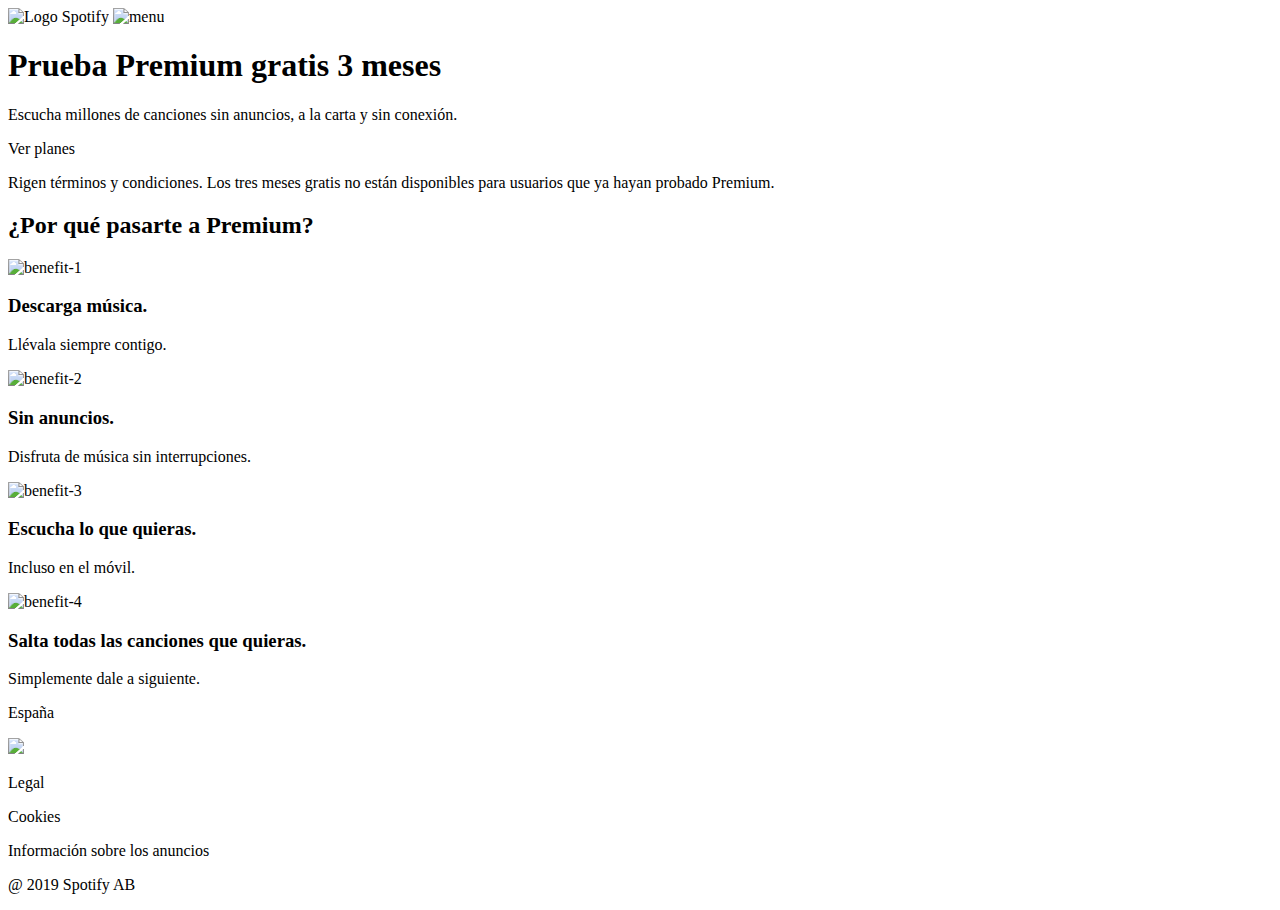
==== index.html @ b7c98182 "Add files via upload" ====
<!DOCTYPE html>
<html lang="es">
    <head>
        <meta charset="UTF-8">
        <meta http-equiv="X-UA-Compatible" content="IE=edge">
        <meta name="viewport" content="width=device-width, initial-scale=1.0">
        <title>Spotify</title>
        <link rel="stylesheet" href="styles.css">
    </head>
    <body>
            <nav>
                <img src="logo.png" alt="Logo Spotify">
                <img src="menu-icon.png" alt="menu">
            </nav>
            <section class="main">
                <h1>Prueba Premium gratis 3 meses</h1>
                <p>Escucha millones de canciones sin anuncios, a la carta y sin conexión.</p>
            </section class="seeplans">
                <div>Ver planes</div>
                
                <p>Rigen términos y condiciones. Los tres meses gratis no están disponibles para usuarios que ya hayan probado Premium.</p>
            </section>
            <section class="premium">
                <h2>¿Por qué pasarte a Premium?</h2>

                <div>
                    <img src="benefit-1.png" alt="benefit-1">
                    <h3>Descarga música.</h3>
                    <p>Llévala siempre contigo.</p>
                </div>

                <div>
                    <img src="benefit-2.png" alt="benefit-2">
                    <h3>Sin anuncios.</h3>
                    <p>Disfruta de música sin interrupciones.</p>
                </div>

                <div>
                    <img src="benefit-3.png" alt="benefit-3">
                    <h3>Escucha lo que quieras.</h3>
                    <p>Incluso en el móvil.</p>
                </div>

                <div>
                    <img src="benefit-4.png" alt="benefit-4">
                    <h3>Salta todas las canciones que quieras.</h3>
                    <p>Simplemente dale a siguiente.</p>
                </div>
            </section>      
    </body>
    <footer>
        <div>
            <p class="spain">España</p>
            <img src="es.svg" atl="bandera de España">
            <p class="legal">Legal</p>
            <p class="cookies">Cookies</p>
            <p class="information">Información sobre los anuncios</p>
            <p class="copyright">@ 2019 Spotify AB</p>
        </div>
    </footer>
</html>
---- styles.css ----
h1 {
}
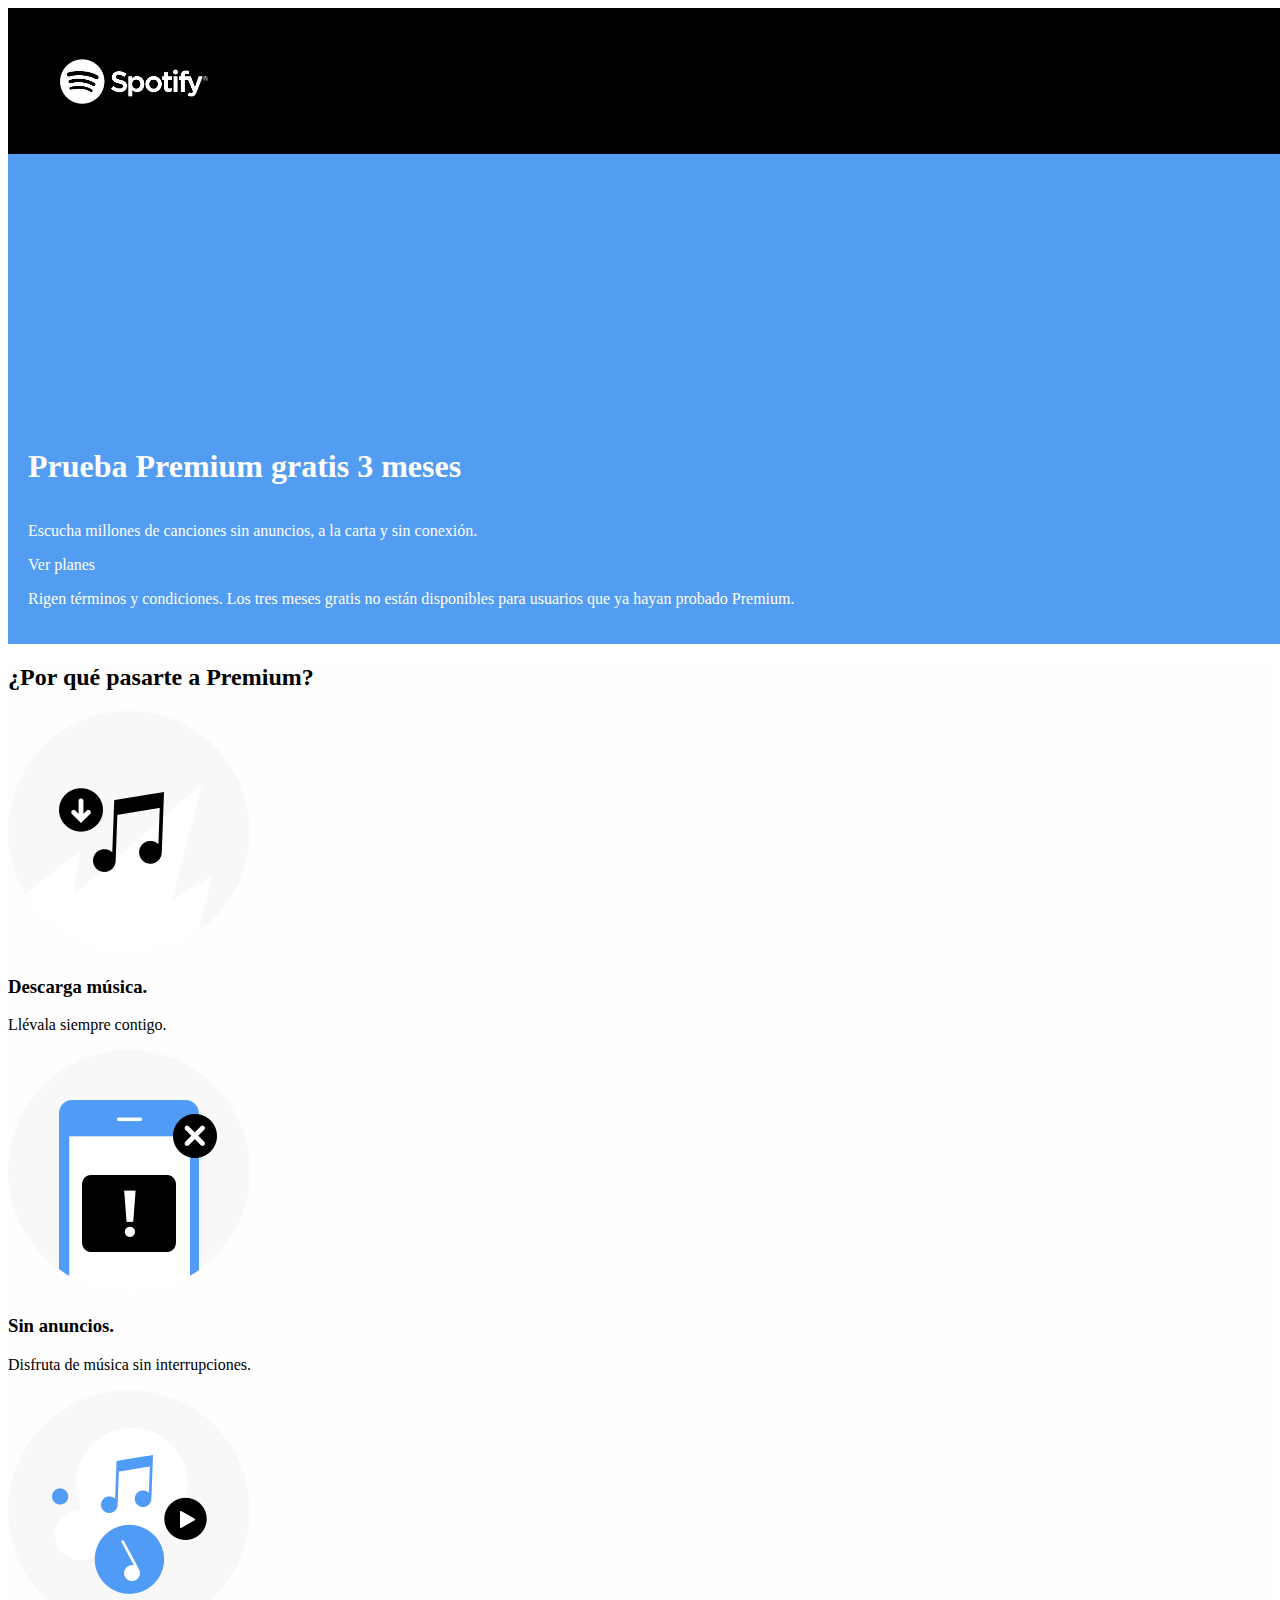
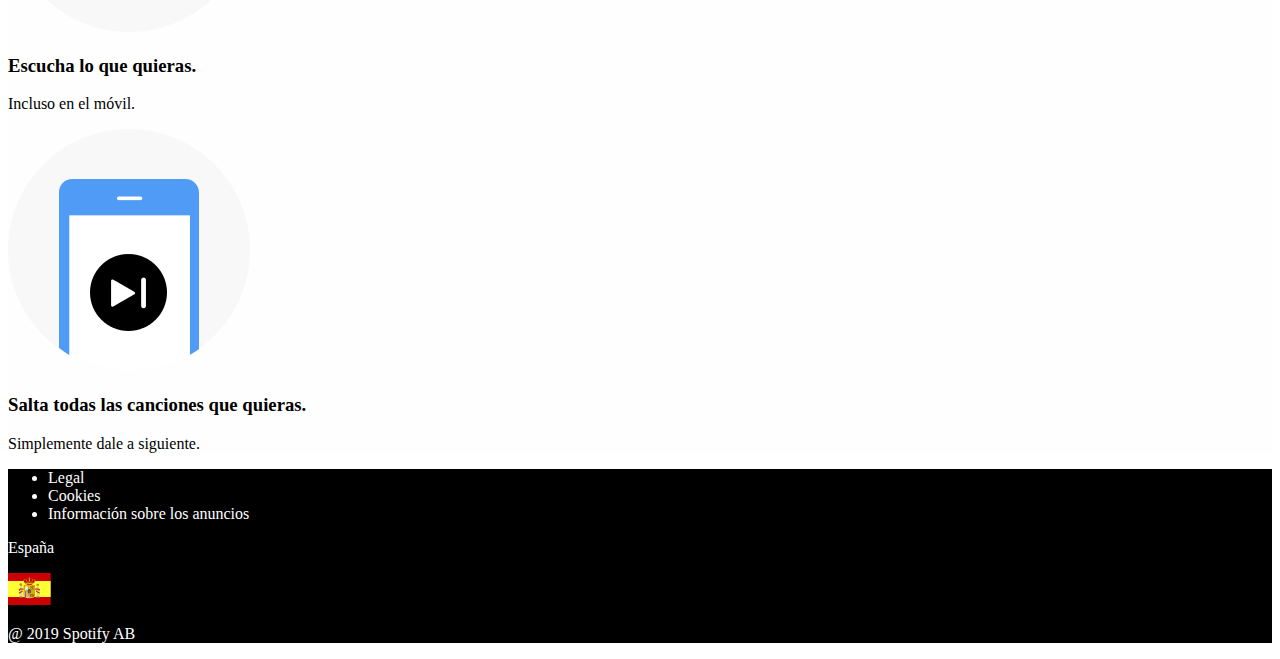
==== commit 9c275ef3: "New file images and new footer" ====
--- a/index.html
+++ b/index.html
@@ -7,55 +7,58 @@
         <title>Spotify</title>
         <link rel="stylesheet" href="styles.css">
     </head>
+   
     <body>
-            <nav>
-                <img src="logo.png" alt="Logo Spotify">
-                <img src="menu-icon.png" alt="menu">
-            </nav>
+            <header>
+                <img src="images/logo.png" alt="Logo Spotify">
+                <img src="images/menu-icon.png" alt="menu">
+            </header>
             <section class="main">
-                <h1>Prueba Premium gratis 3 meses</h1>
-                <p>Escucha millones de canciones sin anuncios, a la carta y sin conexión.</p>
-            </section class="seeplans">
-                <div>Ver planes</div>
-                
-                <p>Rigen términos y condiciones. Los tres meses gratis no están disponibles para usuarios que ya hayan probado Premium.</p>
+                <h1 class="main-title">Prueba Premium gratis 3 meses</h1>
+                <p class="main-text">Escucha millones de canciones sin anuncios, a la carta y sin conexión.</p>
+                <div class="plans">Ver planes</div>
+                <p class="condictions-terms">Rigen términos y condiciones. Los tres meses gratis no están disponibles para usuarios que ya hayan probado Premium.</p>
             </section>
             <section class="premium">
                 <h2>¿Por qué pasarte a Premium?</h2>
 
                 <div>
-                    <img src="benefit-1.png" alt="benefit-1">
+                    <img src="images/benefit-1.png" alt="benefit-1">
                     <h3>Descarga música.</h3>
                     <p>Llévala siempre contigo.</p>
                 </div>
 
                 <div>
-                    <img src="benefit-2.png" alt="benefit-2">
+                    <img src="images/benefit-2.png" alt="benefit-2">
                     <h3>Sin anuncios.</h3>
                     <p>Disfruta de música sin interrupciones.</p>
                 </div>
 
                 <div>
-                    <img src="benefit-3.png" alt="benefit-3">
+                    <img src="images/benefit-3.png" alt="benefit-3">
                     <h3>Escucha lo que quieras.</h3>
                     <p>Incluso en el móvil.</p>
                 </div>
 
                 <div>
-                    <img src="benefit-4.png" alt="benefit-4">
+                    <img src="images/benefit-4.png" alt="benefit-4">
                     <h3>Salta todas las canciones que quieras.</h3>
                     <p>Simplemente dale a siguiente.</p>
                 </div>
-            </section>      
+            </section>
     </body>
     <footer>
-        <div>
-            <p class="spain">España</p>
-            <img src="es.svg" atl="bandera de España">
-            <p class="legal">Legal</p>
-            <p class="cookies">Cookies</p>
-            <p class="information">Información sobre los anuncios</p>
-            <p class="copyright">@ 2019 Spotify AB</p>
+        <ul>
+            <li class="legal">Legal</li>
+            <li class="cookies">Cookies</li>
+            <li class="information">Información sobre los anuncios</li>
+        </ul>
+        <div class="spain">
+            <p>España</p>
+            <img src="images/es.svg" atl="bandera de España">
+        </div>
+        <div class="copyright">
+            <p>@ 2019 Spotify AB</p>
         </div>
     </footer>
 </html>--- a/styles.css
+++ b/styles.css
@@ -1,2 +1,28 @@
-h1 {
-}+header {
+    display: flex;
+    justify-content: space-between;
+    padding: 4%;
+    width: 100%;
+    height: 5vh;
+    background-color:black
+    /*por qué la barra menú se queda al final*/
+}
+
+.main {
+    display: flex;
+    flex-direction: column;
+    justify-content: end;
+    padding: 20px;
+    width: 100%;
+    height: 50vh;
+    color:white;
+    background-color: #529cf1;
+}
+
+.seeplans{background-color: #26b758}
+
+.premium{background-color:  #fefefe;}
+
+footer{
+    color: white;
+    background-color: black;}
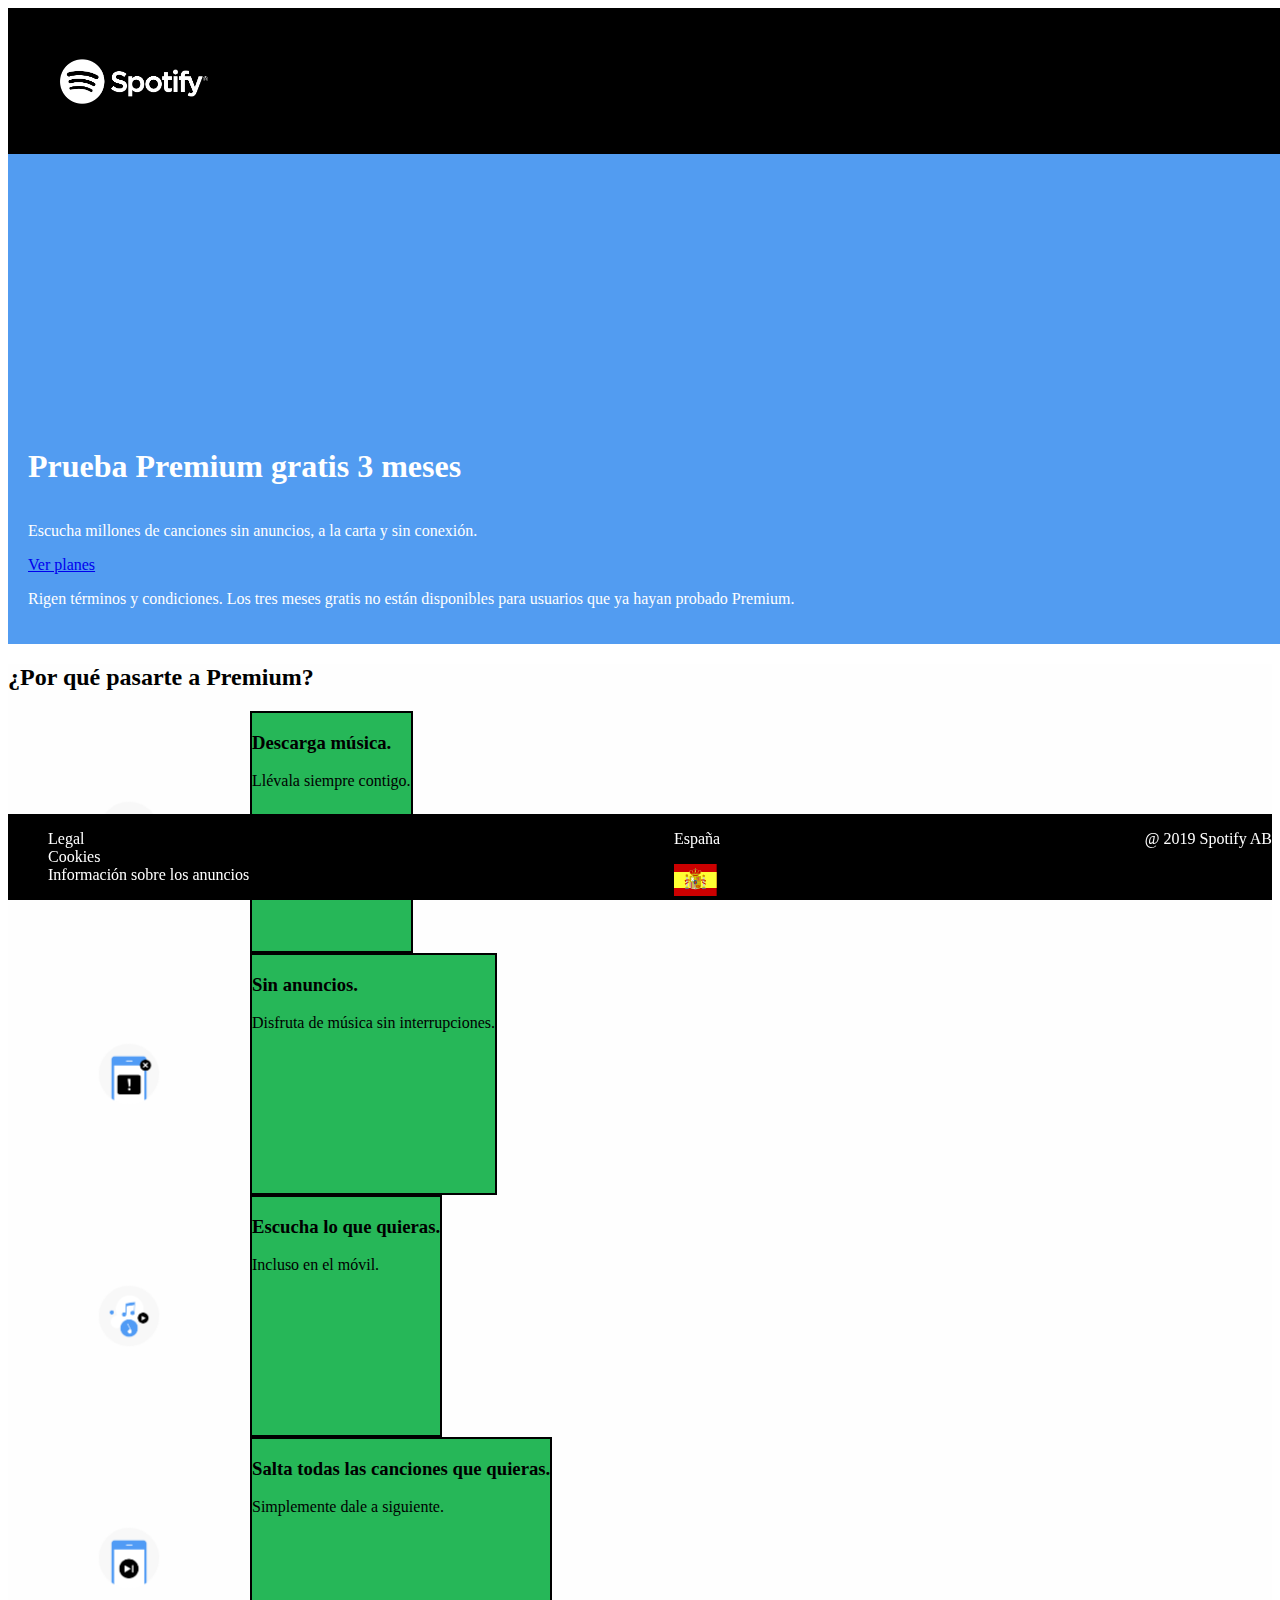
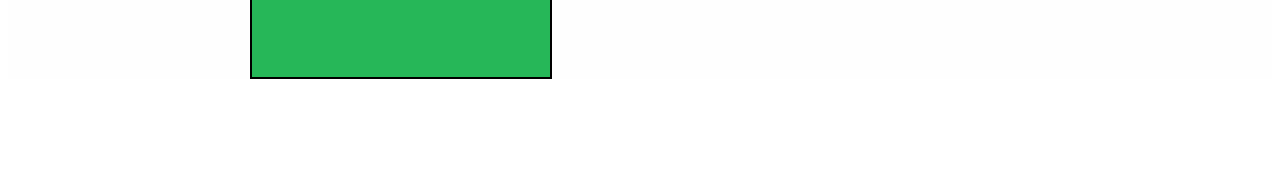
==== commit cdd826df: "Update index.html" ====
--- a/index.html
+++ b/index.html
@@ -5,9 +5,9 @@
         <meta http-equiv="X-UA-Compatible" content="IE=edge">
         <meta name="viewport" content="width=device-width, initial-scale=1.0">
         <title>Spotify</title>
+        <link rel="stylesheet" href="reset.css"> <!--Reset ha sido añadido para corregir márgenes-->
         <link rel="stylesheet" href="styles.css">
     </head>
-   
     <body>
             <header>
                 <img src="images/logo.png" alt="Logo Spotify">
@@ -16,34 +16,42 @@
             <section class="main">
                 <h1 class="main-title">Prueba Premium gratis 3 meses</h1>
                 <p class="main-text">Escucha millones de canciones sin anuncios, a la carta y sin conexión.</p>
-                <div class="plans">Ver planes</div>
+                <a href="spotify.com" class="plans">Ver planes</a> <!-- Lo he cambiado a <a> porque es un link a otra página. El enlace es random por poner algo-->
                 <p class="condictions-terms">Rigen términos y condiciones. Los tres meses gratis no están disponibles para usuarios que ya hayan probado Premium.</p>
             </section>
             <section class="premium">
                 <h2>¿Por qué pasarte a Premium?</h2>
 
-                <div>
-                    <img src="images/benefit-1.png" alt="benefit-1">
-                    <h3>Descarga música.</h3>
-                    <p>Llévala siempre contigo.</p>
+                <div class="benefit">
+                    <img src="images/benefit-1.png" alt="benefit-1" class="benefit-icon">
+                    <div class="benefit-text">
+                        <h3>Descarga música.</h3>
+                        <p>Llévala siempre contigo.</p>
+                    </div>
                 </div>
 
-                <div>
-                    <img src="images/benefit-2.png" alt="benefit-2">
-                    <h3>Sin anuncios.</h3>
-                    <p>Disfruta de música sin interrupciones.</p>
+                <div class="benefit">
+                    <img  src="images/benefit-2.png" alt="benefit-2" class="benefit-icon">
+                    <div class="benefit-text">
+                        <h3>Sin anuncios.</h3>
+                        <p>Disfruta de música sin interrupciones.</p>
+                    </div>
                 </div>
 
-                <div>
-                    <img src="images/benefit-3.png" alt="benefit-3">
-                    <h3>Escucha lo que quieras.</h3>
-                    <p>Incluso en el móvil.</p>
+                <div class="benefit">
+                    <img src="images/benefit-3.png" alt="benefit-3" class="benefit-icon">
+                    <div class="benefit-text">
+                        <h3>Escucha lo que quieras.</h3>
+                        <p>Incluso en el móvil.</p>
+                    </div>
                 </div>
 
-                <div>
-                    <img src="images/benefit-4.png" alt="benefit-4">
-                    <h3>Salta todas las canciones que quieras.</h3>
-                    <p>Simplemente dale a siguiente.</p>
+                <div class="benefit">
+                    <img src="images/benefit-4.png" alt="benefit-4" class="benefit-icon">
+                    <div class="benefit-text">
+                        <h3>Salta todas las canciones que quieras.</h3>
+                        <p>Simplemente dale a siguiente.</p>
+                    </div>
                 </div>
             </section>
     </body>
@@ -55,10 +63,10 @@
         </ul>
         <div class="spain">
             <p>España</p>
-            <img src="images/es.svg" atl="bandera de España">
+            <img src="images/es.svg" atl="Icono de España" class="flag">
         </div>
         <div class="copyright">
             <p>@ 2019 Spotify AB</p>
         </div>
     </footer>
-</html>+</html>
--- a/styles.css
+++ b/styles.css
@@ -4,7 +4,10 @@
     padding: 4%;
     width: 100%;
     height: 5vh;
-    background-color:black
+    background-color:black;
+    position: sticky;
+    top: 0px;
+    z-index: 1;
     /*por qué la barra menú se queda al final*/
 }
 
@@ -21,8 +24,39 @@
 
 .seeplans{background-color: #26b758}
 
-.premium{background-color:  #fefefe;}
+.premium{
+    display:flex;
+    display:block;
+    background-color:  #fefefe;
+
+}
+
+.benefit{
+    display: flex;
+
+}
+
+.benefit-icon {
+    transform: scale(0.25);
+
+}
+
+.benefit-text {
+    display: block;
+    background-color:#26b758;
+    border: black 2px solid;
+    
+}
 
 footer{
+    display: flex;
+    justify-content: space-between;
     color: white;
-    background-color: black;}
+    background-color: black;
+    position:sticky;
+    bottom:0;
+    }
+
+ul {
+    list-style-type: none;
+}
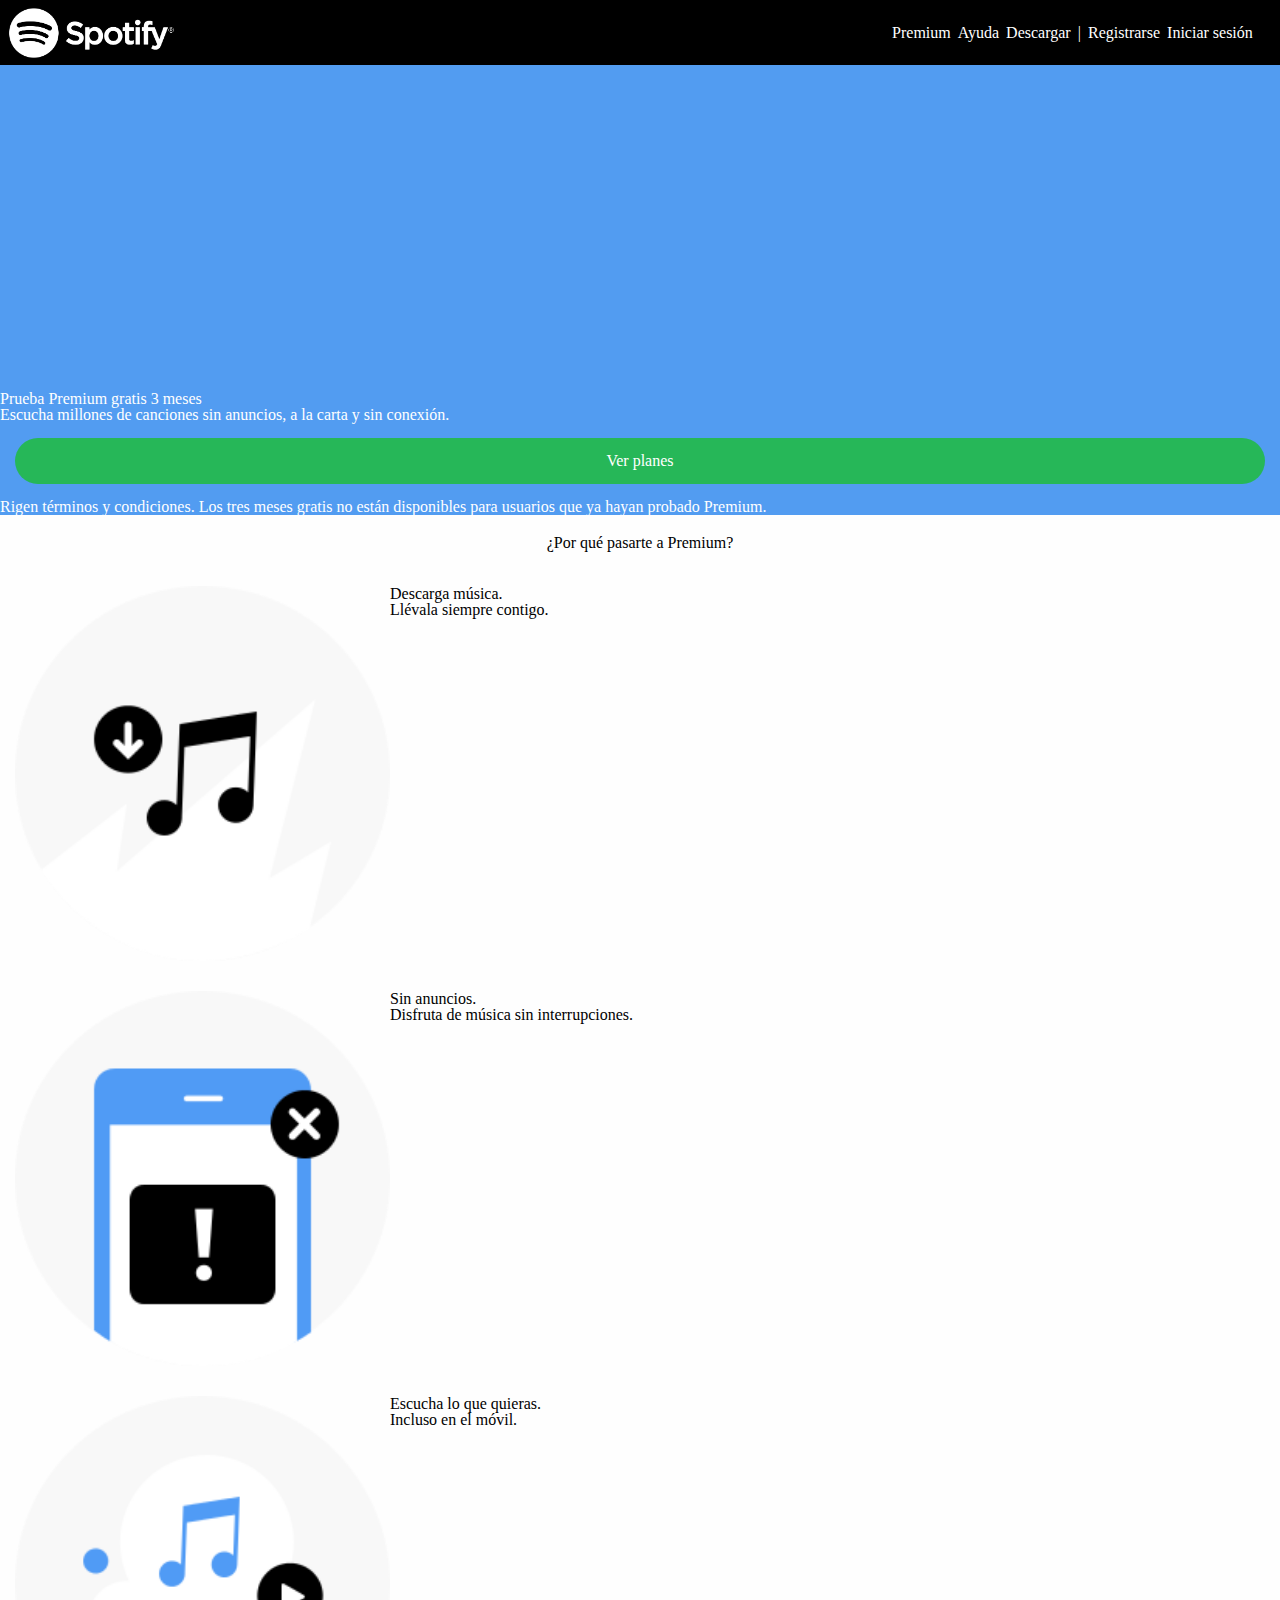
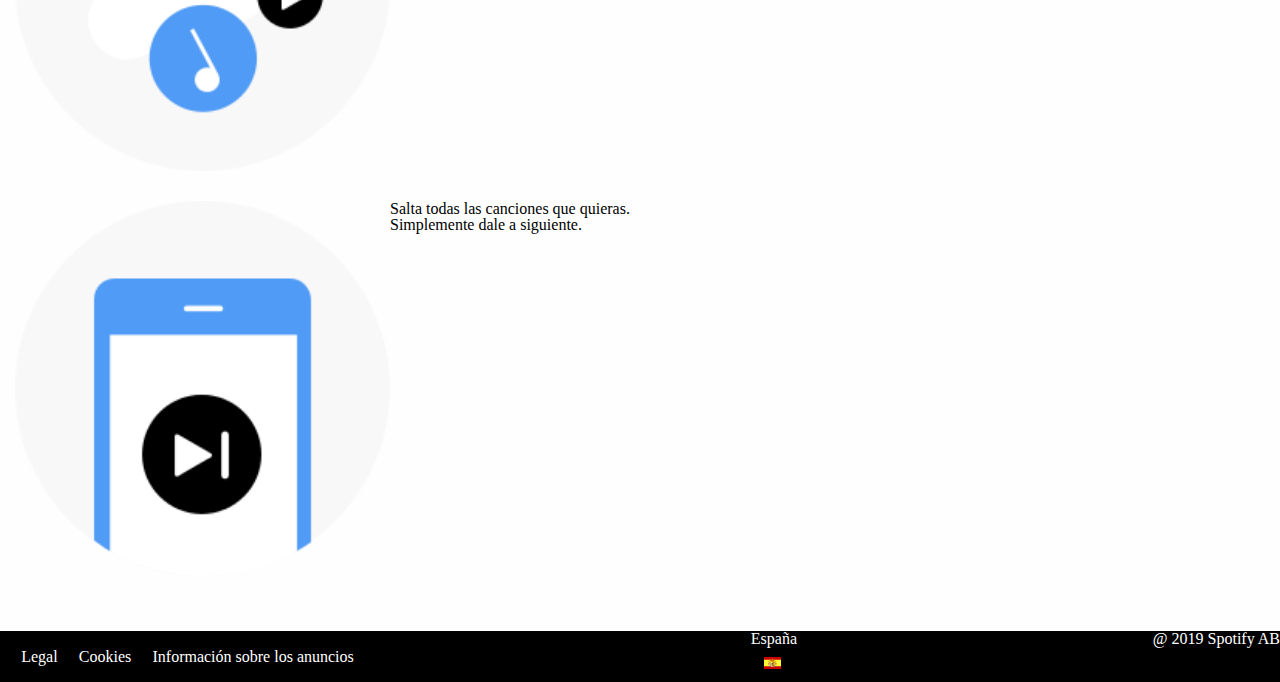
==== commit 111918c6: "start tablet interface" ====
--- a/index.html
+++ b/index.html
@@ -10,14 +10,25 @@
     </head>
     <body>
             <header>
-                <img src="images/logo.png" alt="Logo Spotify">
-                <img src="images/menu-icon.png" alt="menu">
+                <img class="logo-spotify" src="images/logo.png" alt="Logo Spotify">
+                <img class="logo-menu" src="images/menu-icon.png" alt="menu">
+                <nav class="header-tablet">
+                    <ul>
+                        <li>Premium</li>
+                        <li>Ayuda</li>
+                        <li>Descargar</li>
+                        <li>|</li>
+                        <li>Registrarse</li>
+                        <li>Iniciar sesión</li>
+                    </ul>
+                </nav>
             </header>
             <section class="main">
                 <h1 class="main-title">Prueba Premium gratis 3 meses</h1>
                 <p class="main-text">Escucha millones de canciones sin anuncios, a la carta y sin conexión.</p>
                 <a href="spotify.com" class="plans">Ver planes</a> <!-- Lo he cambiado a <a> porque es un link a otra página. El enlace es random por poner algo-->
                 <p class="condictions-terms">Rigen términos y condiciones. Los tres meses gratis no están disponibles para usuarios que ya hayan probado Premium.</p>
+                
             </section>
             <section class="premium">
                 <h2>¿Por qué pasarte a Premium?</h2>
--- a/styles.css
+++ b/styles.css
@@ -1,62 +1,109 @@
+/* --- HEADER Y SUS ELEMENTOS --- */
 header {
     display: flex;
     justify-content: space-between;
-    padding: 4%;
-    width: 100%;
-    height: 5vh;
+    height:65px;
     background-color:black;
     position: sticky;
     top: 0px;
     z-index: 1;
-    /*por qué la barra menú se queda al final*/
+    /*por qué la barra menú no se queda hasta el final?*/
 }
-
+.logo-spotify {
+    height:50px;
+    padding:8px;
+}
+.logo-menu {
+    height:50px;
+    padding:8px;
+}
+.plans{
+    background-color:#26b758;
+    border-radius:500px;
+    padding:15px;
+    margin:15px;
+    color:white;
+    text-align: center; /* centrar texto */
+    text-decoration:none; /*Para quitar subrayado*/
+}
+/* --- MAIN Y SUS ELEMENTOS --- */
 .main {
     display: flex;
     flex-direction: column;
     justify-content: end;
-    padding: 20px;
+    
     width: 100%;
     height: 50vh;
     color:white;
     background-color: #529cf1;
 }
-
-.seeplans{background-color: #26b758}
-
+.seeplans {
+    background-color: #26b758
+}
+/* --- BENEFIT Y SUS ELEMENTOS --- */
 .premium{
     display:flex;
     display:block;
     background-color:  #fefefe;
-
+    padding-bottom:40px;
 }
-
+h2{
+     text-align: center; /* centrar texto */
+     padding:20px;
+}
 .benefit{
     display: flex;
-
+    justify-content: space-evenly;
+    justify-content: flex-start;
+    padding:15px; /*Corrección de márgenes*/
 }
-
 .benefit-icon {
-    transform: scale(0.25);
-
+    transform: scale(1); /*La escala estaba bien sin cambiar, lo que cambié fue el width aquí abajo*/
+    width:30%;
+ }
+.benefit-text {
+    display: block;   
 }
-
-.benefit-text {
-    display: block;
-    background-color:#26b758;
-    border: black 2px solid;
-    
-}
-
+/* --- FOOTER Y SUS ELEMENTOS --- */
 footer{
     display: flex;
     justify-content: space-between;
     color: white;
     background-color: black;
-    position:sticky;
+    
     bottom:0;
     }
-
 ul {
     list-style-type: none;
 }
+.flag {
+    transform: scale(0.40);
+}
+
+@media (min-width: 480px){
+    header {
+        display: flex;
+    }
+
+    .logo-menu{
+        visibility: hidden;
+    }
+    .header-tablet{
+        Display:flex;
+        list-style-type: none;
+        color: white;
+    }
+    ul{
+        display:flex;
+        justify-content: space-evenly;
+        width:375px;
+        padding-right: 20px;
+        align-items: center;
+    }
+    li{
+        display:inline-block;
+      
+    }
+}
+
+ 
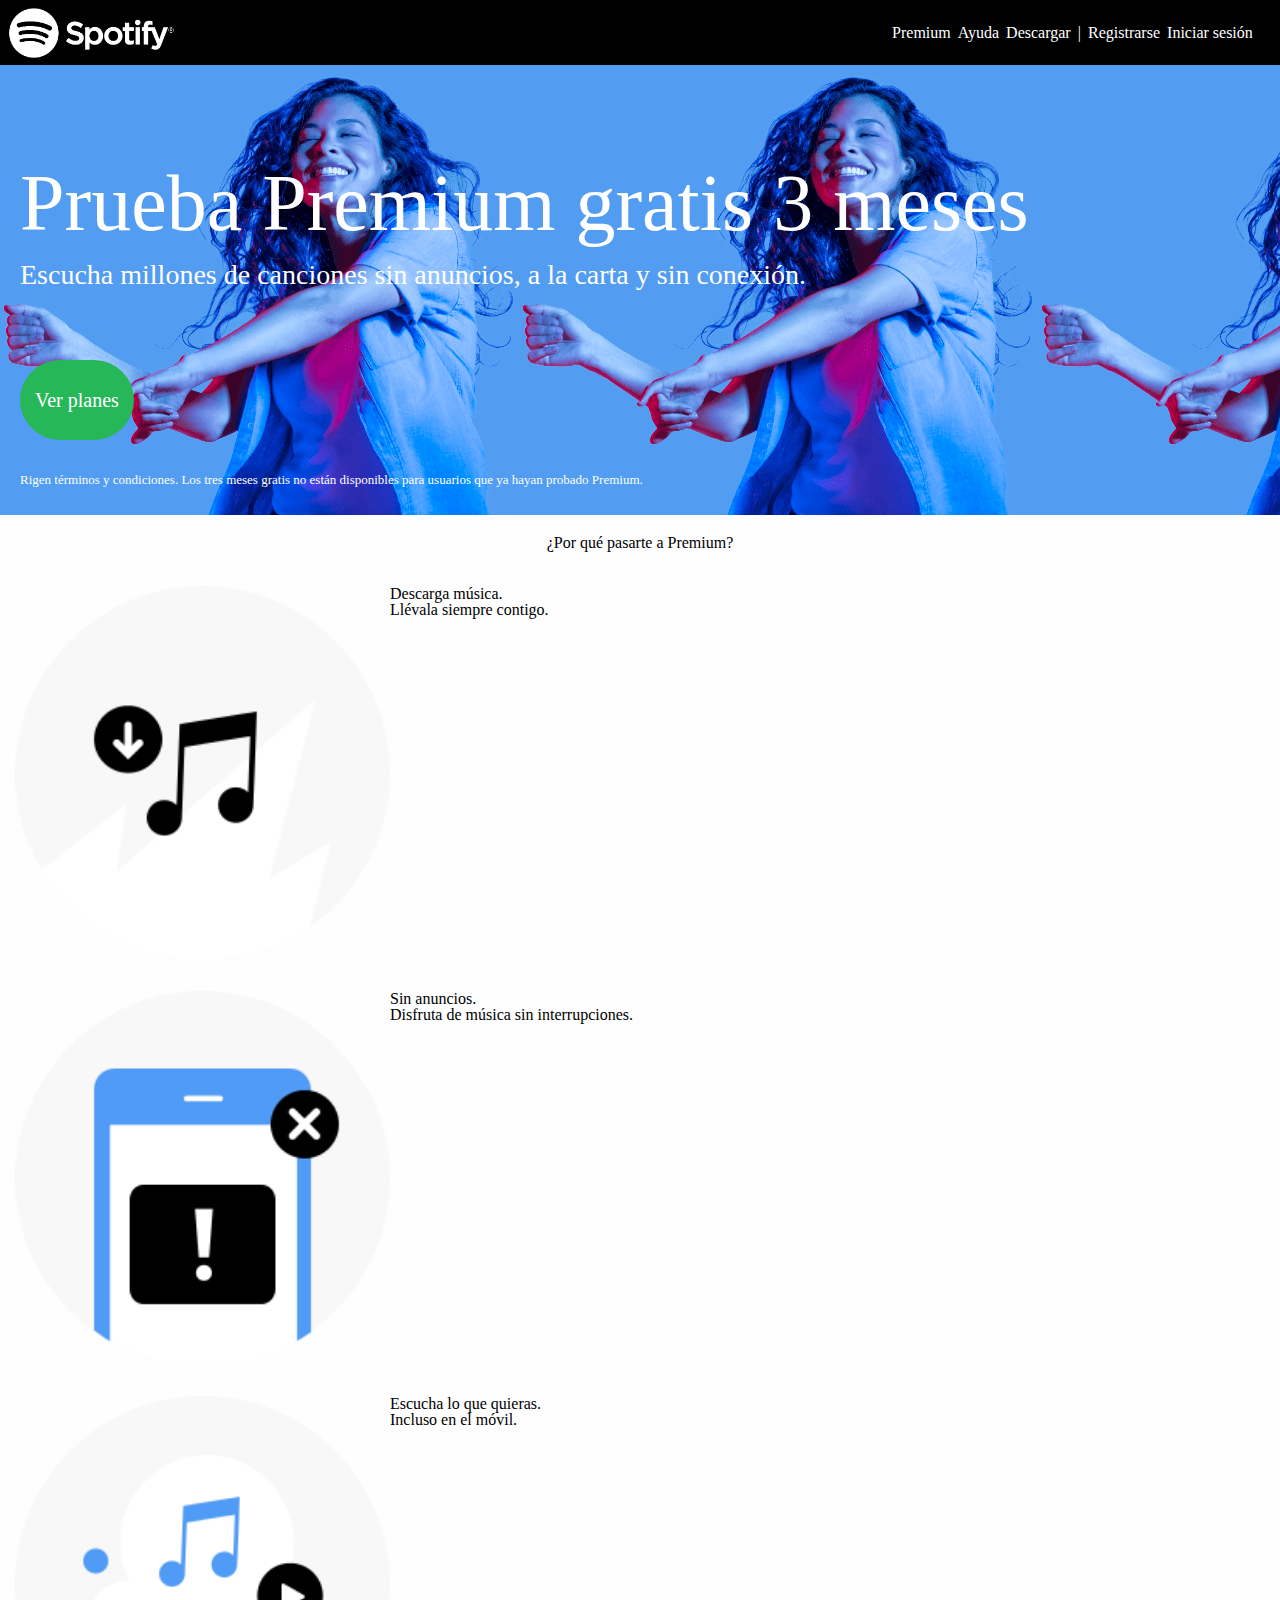
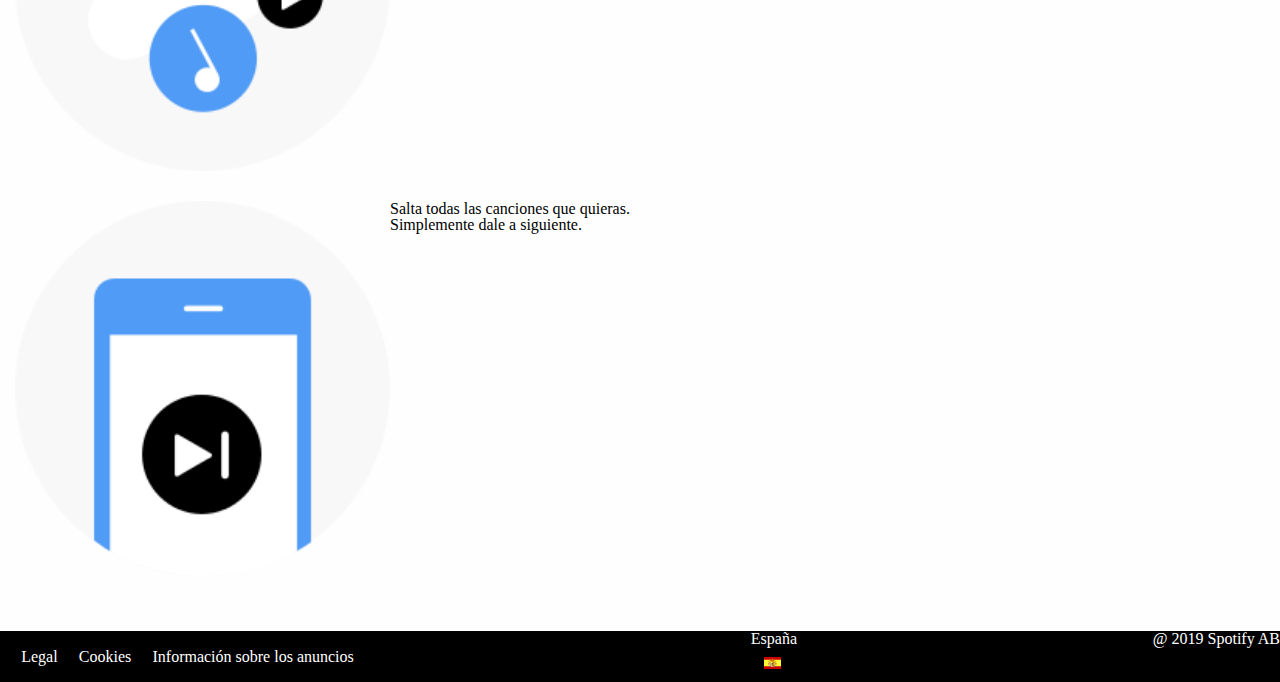
==== commit caf787e7: "tablet display" ====
--- a/index.html
+++ b/index.html
@@ -24,11 +24,13 @@
                 </nav>
             </header>
             <section class="main">
-                <h1 class="main-title">Prueba Premium gratis 3 meses</h1>
-                <p class="main-text">Escucha millones de canciones sin anuncios, a la carta y sin conexión.</p>
-                <a href="spotify.com" class="plans">Ver planes</a> <!-- Lo he cambiado a <a> porque es un link a otra página. El enlace es random por poner algo-->
-                <p class="condictions-terms">Rigen términos y condiciones. Los tres meses gratis no están disponibles para usuarios que ya hayan probado Premium.</p>
                 
+                <div class="text">
+                    <h1 class="main-title">Prueba Premium gratis 3 meses</h1>
+                    <p class="main-text">Escucha millones de canciones sin anuncios, a la carta y sin conexión.</p>
+                    <a href="spotify.com" class="plans">Ver planes</a> <!-- Lo he cambiado a <a> porque es un link a otra página. El enlace es random por poner algo-->
+                    <p class="condictions-terms">Rigen términos y condiciones. Los tres meses gratis no están disponibles para usuarios que ya hayan probado Premium.</p>
+                </div>
             </section>
             <section class="premium">
                 <h2>¿Por qué pasarte a Premium?</h2>
--- a/styles.css
+++ b/styles.css
@@ -17,14 +17,17 @@
     height:50px;
     padding:8px;
 }
+.header-tablet {
+    display: none;
+}
 .plans{
     background-color:#26b758;
     border-radius:500px;
     padding:15px;
     margin:15px;
     color:white;
-    text-align: center; /* centrar texto */
-    text-decoration:none; /*Para quitar subrayado*/
+    text-align: center;
+    text-decoration:none;
 }
 /* --- MAIN Y SUS ELEMENTOS --- */
 .main {
@@ -70,7 +73,7 @@
     justify-content: space-between;
     color: white;
     background-color: black;
-    
+    width: 100vw;
     bottom:0;
     }
 ul {
@@ -92,7 +95,19 @@
         Display:flex;
         list-style-type: none;
         color: white;
+        visibility: visible;
     }
+
+    .main {
+        display: flex;
+        
+    }
+
+    .dancer {
+        width: 40%;
+        justify-content: flex-end;
+    }
+
     ul{
         display:flex;
         justify-content: space-evenly;
@@ -104,6 +119,37 @@
         display:inline-block;
       
     }
+    .text{
+        line-height:50px;
+        
+    }
+    .main-title{
+        margin-left: 20px;
+        font-size: 80px;
+        display: inline-block;
+    }
+    .main-text{
+        margin-left: 20px;
+        font-size: 28px;
+    }
+    .plans{
+        
+        margin-left: 20px;
+        font-size: 20px;
+        display: inline-block;
+        margin-top: 60px;
+    }
+    .condictions-terms{
+        margin-left: 20px;
+        font-size: 13px;
+        margin-bottom: 10px;
+       
+    }
+    .main{
+        background-image:url("./images/premium_dancer.png"); 
+        background-color:#529cf1;
+    }
+    
 }
 
  
